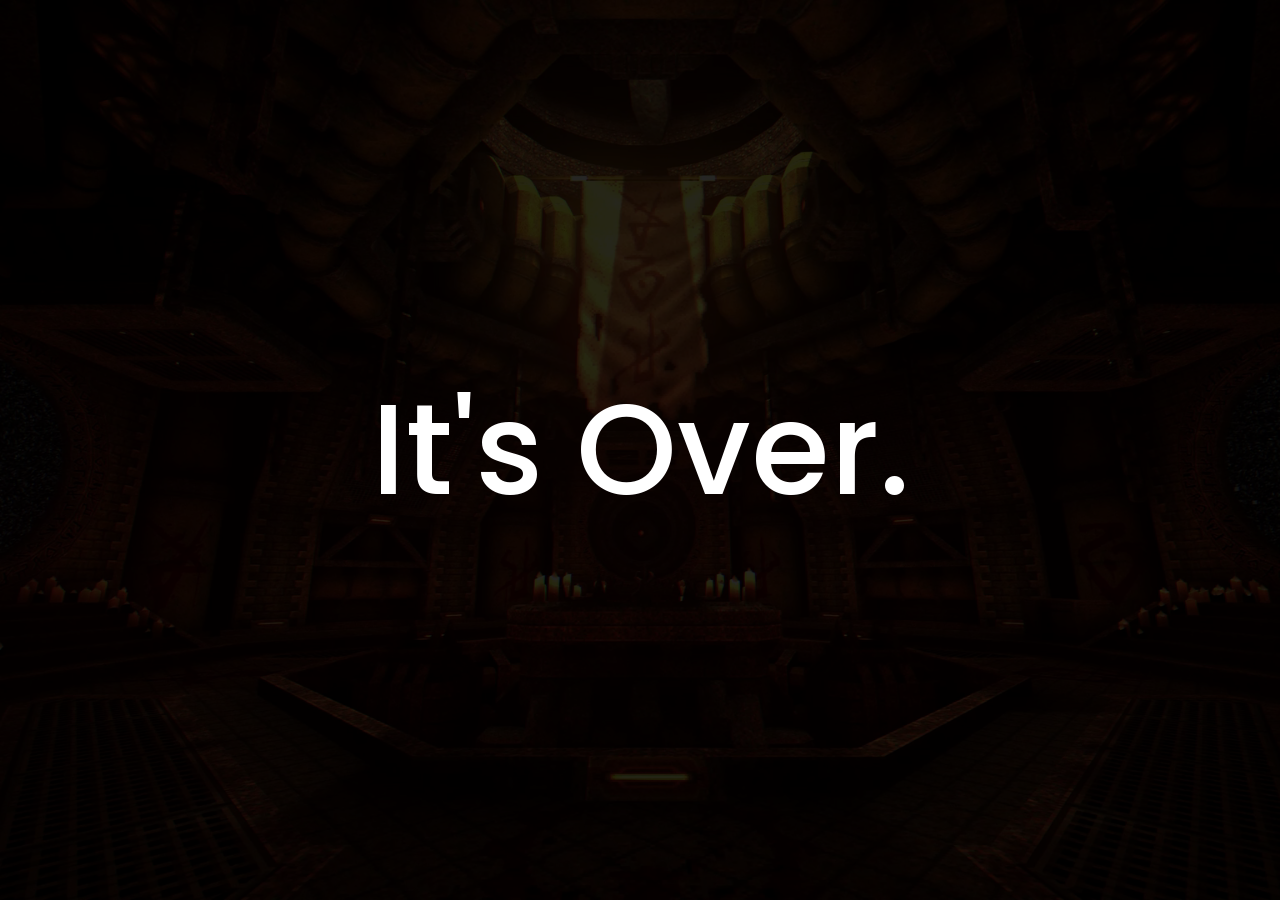
==== index.html @ c698db9b "upload" ====
<!DOCTYPE html>
<html lang="en">

<head>

    <!-- Page Information
  –––––––––––––––––––––––––––––––––––––––––––––––––– -->
    <meta charset="utf-8">
    <title>The Goal.</title>
    <meta property="og:url" content="https://goal.zarkozy.com">
    <link rel="icon" type="image/png" href="assets/cake.png">

    <!-- Mobile Specific Metas
  –––––––––––––––––––––––––––––––––––––––––––––––––– -->
    <meta name="viewport" content="width=device-width, initial-scale=1">

    <!-- CSS
  ––––––––––––––––––––––––––––––––––––––––––––––––– -->
    <link rel="stylesheet" href="css/index.css">

</head>

<body> 

    <video id="background" autoplay loop muted poster="assets/quakeimage.png">
        <source src="assets/quakebg.webm" type="video/webm">
    </video>

    <div class="box">
      <div id="countdown1">Main Countdown</div>
      </div>
  </div>

     <!-- Javascript
  –––––––––––––––––––––––––––––––––––––––––––––––––– -->
  <script src="js/index.js"></script>

</body>

</html>
---- css/index.css ----
@import url('https://fonts.googleapis.com/css2?family=Poppins:wght@300;400;500&display=swap');

body {
    background-color: black;
}

#countdown1 {
    text-align: center;
    font-size: 10vw;
    font-family: 'Poppins', sans-serif;
    white-space: nowrap;
    font-weight: 500;
    margin: 0;
    padding: 0;
    line-height: 1;
    color: white;
}

.small-countdowns {
    display: flex;
    justify-content: center;
    gap: 2vw;
    margin: 0;
    padding: 0;
}

#countdown2, #countdown3, #countdown4 {
    text-align: center;
    font-size: 5vw;
    font-family: 'Poppins', sans-serif;
    white-space: nowrap;
    font-weight: 500;
    margin: 0;
    padding: 0;
    line-height: 1;
}

#countdown2 {
    color: #e0e0e0;
}

#countdown3 {
    color: #9e9e9e;
}

#countdown4 {
    color: #535353;
}

h1 {
    text-align: center;
    font-size: 1vw;
    font-family: 'Poppins', sans-serif;
    font-weight: 400;
    margin: 0;
    padding: 0;
    color: white;
}

.box {
    position: absolute;
    left: 50%;
    top: 50%;
    -webkit-transform: translate(-50%, -50%);
    transform: translate(-50%, -50%);
    text-align: center;
}

#background {
    width: 100vw;
    height: 100vh;
    opacity: 15%;
    object-fit: cover;
    position: fixed;
    left: 0;
    right: 0;
    top: 0;
    bottom: 0;
    z-index: -1;
}
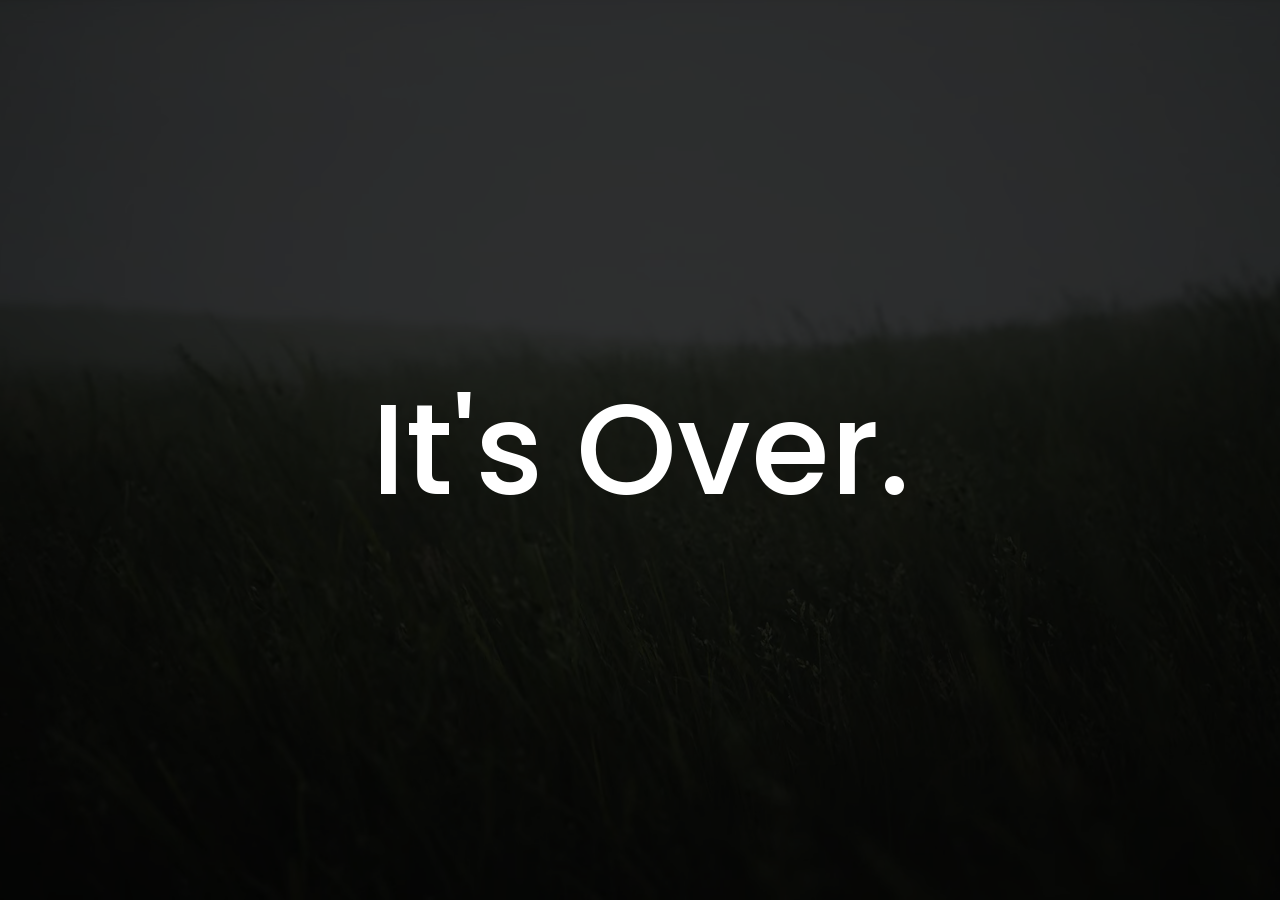
==== commit 9a3e5ed4: "changes" ====
--- a/index.html
+++ b/index.html
@@ -22,8 +22,8 @@
 
 <body> 
 
-    <video id="background" autoplay loop muted poster="assets/quakeimage.png">
-        <source src="assets/quakebg.webm" type="video/webm">
+    <video id="background" autoplay loop muted>
+        <source src="assets/bg.webm" type="video/webm">
     </video>
 
     <div class="box">
--- a/css/index.css
+++ b/css/index.css
@@ -69,7 +69,7 @@
 #background {
     width: 100vw;
     height: 100vh;
-    opacity: 15%;
+    opacity: 30%;
     object-fit: cover;
     position: fixed;
     left: 0;
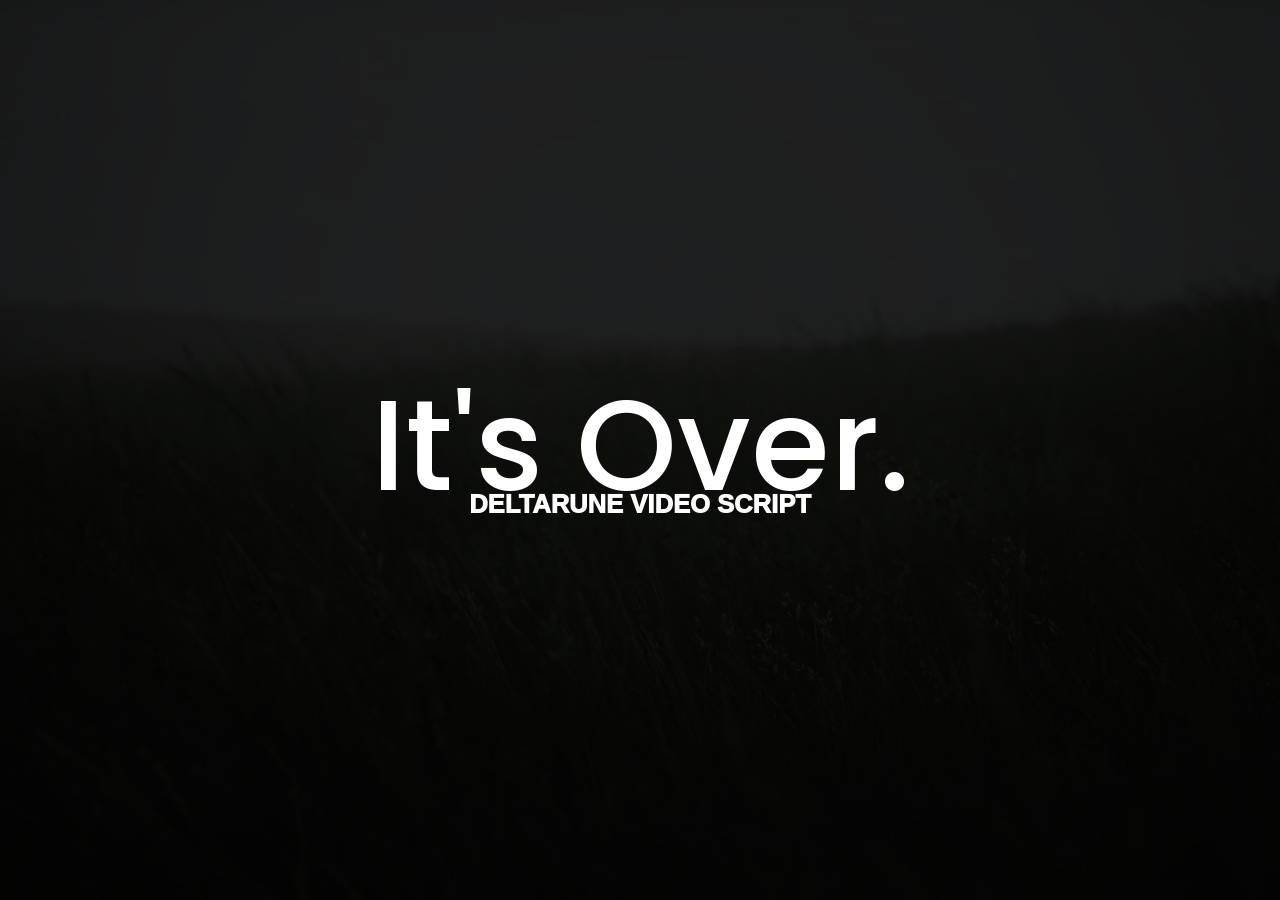
==== commit 74e4fea9: "new bg + title + refactor" ====
--- a/index.html
+++ b/index.html
@@ -2,39 +2,21 @@
 <html lang="en">
 
 <head>
-
-    <!-- Page Information
-  –––––––––––––––––––––––––––––––––––––––––––––––––– -->
-    <meta charset="utf-8">
-    <title>The Goal.</title>
-    <meta property="og:url" content="https://goal.zarkozy.com">
-    <link rel="icon" type="image/png" href="assets/cake.png">
-
-    <!-- Mobile Specific Metas
-  –––––––––––––––––––––––––––––––––––––––––––––––––– -->
-    <meta name="viewport" content="width=device-width, initial-scale=1">
-
-    <!-- CSS
-  ––––––––––––––––––––––––––––––––––––––––––––––––– -->
-    <link rel="stylesheet" href="css/index.css">
-
+  <meta charset="utf-8">
+  <meta name="viewport" content="width=device-width, initial-scale=1">
+  <link rel="stylesheet" href="css/index.css">
 </head>
 
-<body> 
-
-    <video id="background" autoplay loop muted>
-        <source src="assets/bg.webm" type="video/webm">
-    </video>
-
-    <div class="box">
-      <div id="countdown1">Main Countdown</div>
-      </div>
+<body>
+  <video id="background" autoplay loop muted>
+    <source src="assets/bg.webm" type="video/webm">
+  </video>
+  <div class="box">
+    <div id="countdown"></div>
+    <div id="title"></div>
   </div>
-
-     <!-- Javascript
-  –––––––––––––––––––––––––––––––––––––––––––––––––– -->
+  </div>
   <script src="js/index.js"></script>
-
 </body>
 
 </html>
--- a/css/index.css
+++ b/css/index.css
@@ -4,7 +4,7 @@
     background-color: black;
 }
 
-#countdown1 {
+#countdown {
     text-align: center;
     font-size: 10vw;
     font-family: 'Poppins', sans-serif;
@@ -16,44 +16,16 @@
     color: white;
 }
 
-.small-countdowns {
-    display: flex;
-    justify-content: center;
-    gap: 2vw;
+#title {
+    text-align: center;
+    font-size: 2vw;
+    font-family: 'Poppins', sans-serif;
+    white-space: nowrap;
+    font-weight: 1000;
     margin: 0;
     padding: 0;
-}
-
-#countdown2, #countdown3, #countdown4 {
-    text-align: center;
-    font-size: 5vw;
-    font-family: 'Poppins', sans-serif;
-    white-space: nowrap;
-    font-weight: 500;
-    margin: 0;
-    padding: 0;
+    margin-top: -2vh;
     line-height: 1;
-}
-
-#countdown2 {
-    color: #e0e0e0;
-}
-
-#countdown3 {
-    color: #9e9e9e;
-}
-
-#countdown4 {
-    color: #535353;
-}
-
-h1 {
-    text-align: center;
-    font-size: 1vw;
-    font-family: 'Poppins', sans-serif;
-    font-weight: 400;
-    margin: 0;
-    padding: 0;
     color: white;
 }
 
@@ -69,7 +41,7 @@
 #background {
     width: 100vw;
     height: 100vh;
-    opacity: 30%;
+    opacity: 20%;
     object-fit: cover;
     position: fixed;
     left: 0;
@@ -77,4 +49,4 @@
     top: 0;
     bottom: 0;
     z-index: -1;
-}
+}
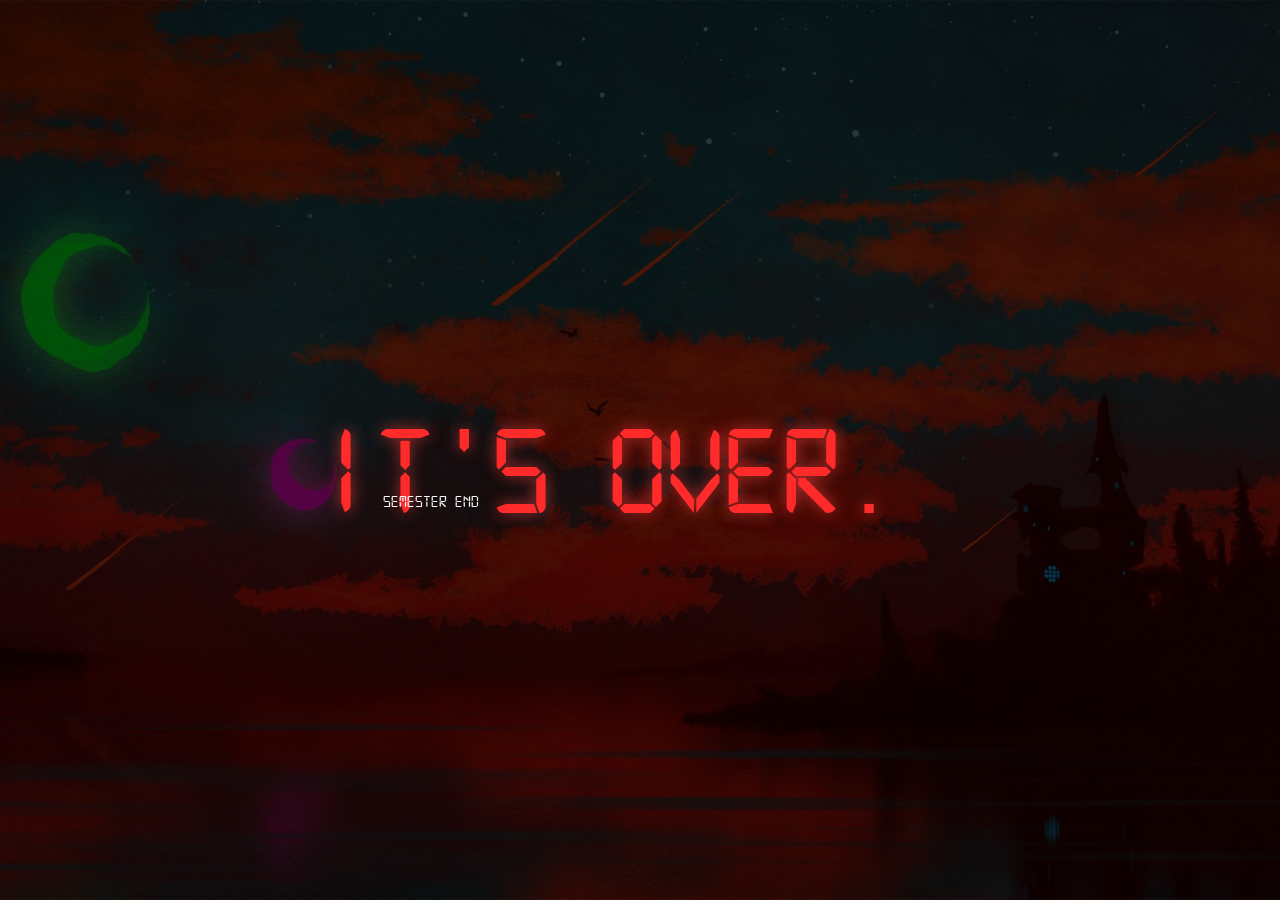
==== commit 7365d363: "ungenericizing" ====
--- a/index.html
+++ b/index.html
@@ -8,9 +8,7 @@
 </head>
 
 <body>
-  <video id="background" autoplay loop muted>
-    <source src="assets/bg.webm" type="video/webm">
-  </video>
+  <img id="background" src="assets/alternia.jpeg">
   <div class="box">
     <div id="countdown"></div>
     <div id="title"></div>
--- a/css/index.css
+++ b/css/index.css
@@ -1,4 +1,10 @@
-@import url('https://fonts.googleapis.com/css2?family=Poppins:wght@300;400;500&display=swap');
+@font-face {
+    font-family: 'Digital-7 Mono';
+    src: url('../assets/Digital-7Mono.woff2') format('woff2');
+    font-weight: normal;
+    font-style: normal;
+    font-display: swap;
+}
 
 body {
     background-color: black;
@@ -7,26 +13,29 @@
 #countdown {
     text-align: center;
     font-size: 10vw;
-    font-family: 'Poppins', sans-serif;
+    font-family: 'Digital-7 Mono';
     white-space: nowrap;
-    font-weight: 500;
+    font-weight: normal;
     margin: 0;
+    margin-left: -65px;
     padding: 0;
     line-height: 1;
-    color: white;
+    color: #ff2b2b;
+    text-shadow: 0px 0px 15px #ff4444ad;
+    letter-spacing: 0;
 }
 
 #title {
-    text-align: center;
-    font-size: 2vw;
-    font-family: 'Poppins', sans-serif;
+    text-align: start;
+    font-size: 1.3vw;
+    font-family: 'Digital-7 Mono';
     white-space: nowrap;
-    font-weight: 1000;
+    font-weight: normal;
     margin: 0;
     padding: 0;
-    margin-top: -2vh;
+    margin-top: -3vh;
     line-height: 1;
-    color: white;
+    color: #fff;
 }
 
 .box {
@@ -41,7 +50,7 @@
 #background {
     width: 100vw;
     height: 100vh;
-    opacity: 20%;
+    opacity: 40%;
     object-fit: cover;
     position: fixed;
     left: 0;
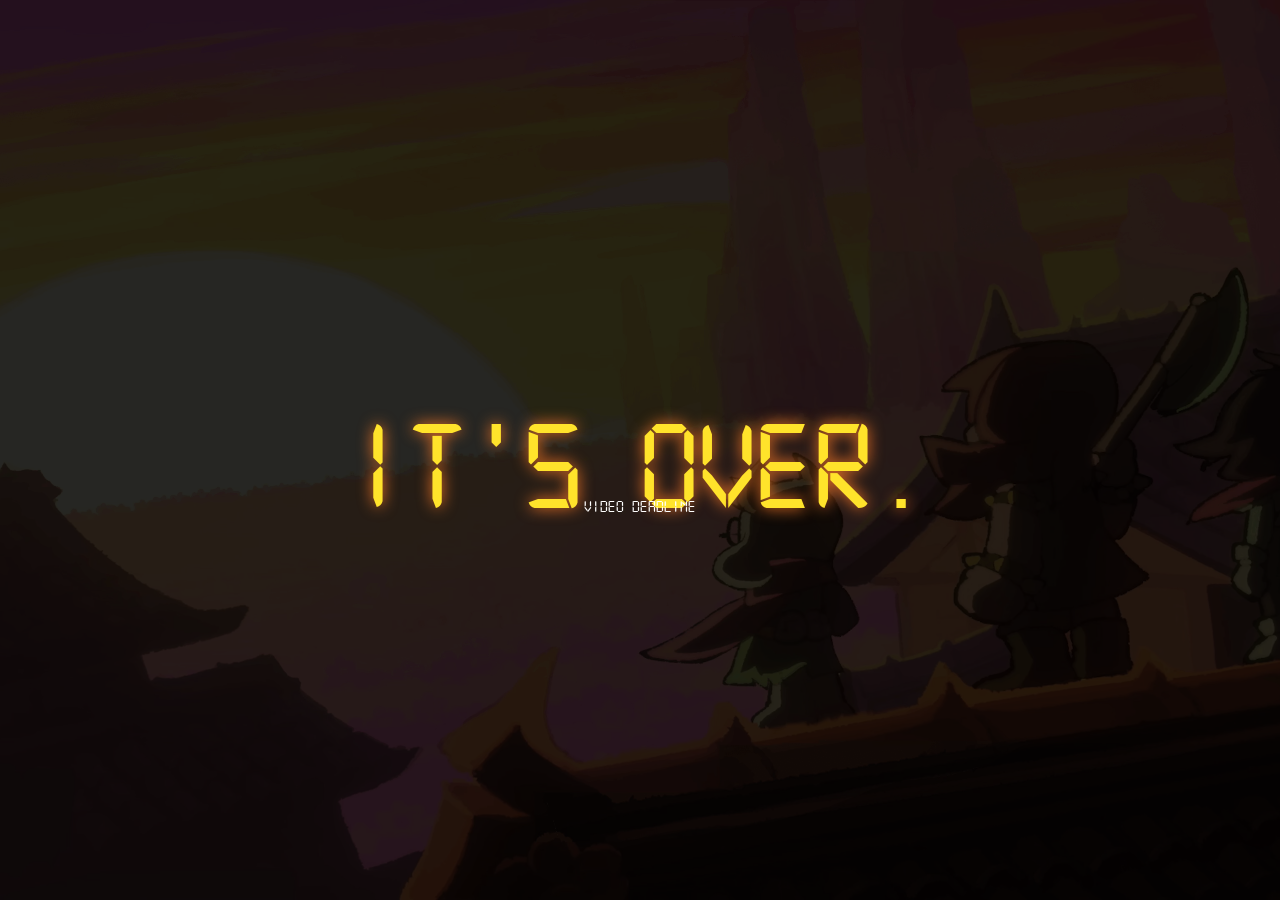
==== commit 1ba5bab3: "ch5" ====
--- a/index.html
+++ b/index.html
@@ -8,7 +8,9 @@
 </head>
 
 <body>
-  <img id="background" src="assets/alternia.jpeg">
+  <video id="background" autoplay loop muted>
+    <source src="assets/ch5.webm" type="video/webm">
+  </video>
   <div class="box">
     <div id="countdown"></div>
     <div id="title"></div>
--- a/css/index.css
+++ b/css/index.css
@@ -17,23 +17,22 @@
     white-space: nowrap;
     font-weight: normal;
     margin: 0;
-    margin-left: -65px;
     padding: 0;
     line-height: 1;
-    color: #ff2b2b;
-    text-shadow: 0px 0px 15px #ff4444ad;
+    color: #ffe32b;
+    text-shadow: 0px 0px 15px #ff7b28;
     letter-spacing: 0;
 }
 
 #title {
-    text-align: start;
+    text-align: center;
     font-size: 1.3vw;
     font-family: 'Digital-7 Mono';
     white-space: nowrap;
     font-weight: normal;
     margin: 0;
     padding: 0;
-    margin-top: -3vh;
+    margin-top: -1em;
     line-height: 1;
     color: #fff;
 }
@@ -50,7 +49,7 @@
 #background {
     width: 100vw;
     height: 100vh;
-    opacity: 40%;
+    opacity: 15%;
     object-fit: cover;
     position: fixed;
     left: 0;
